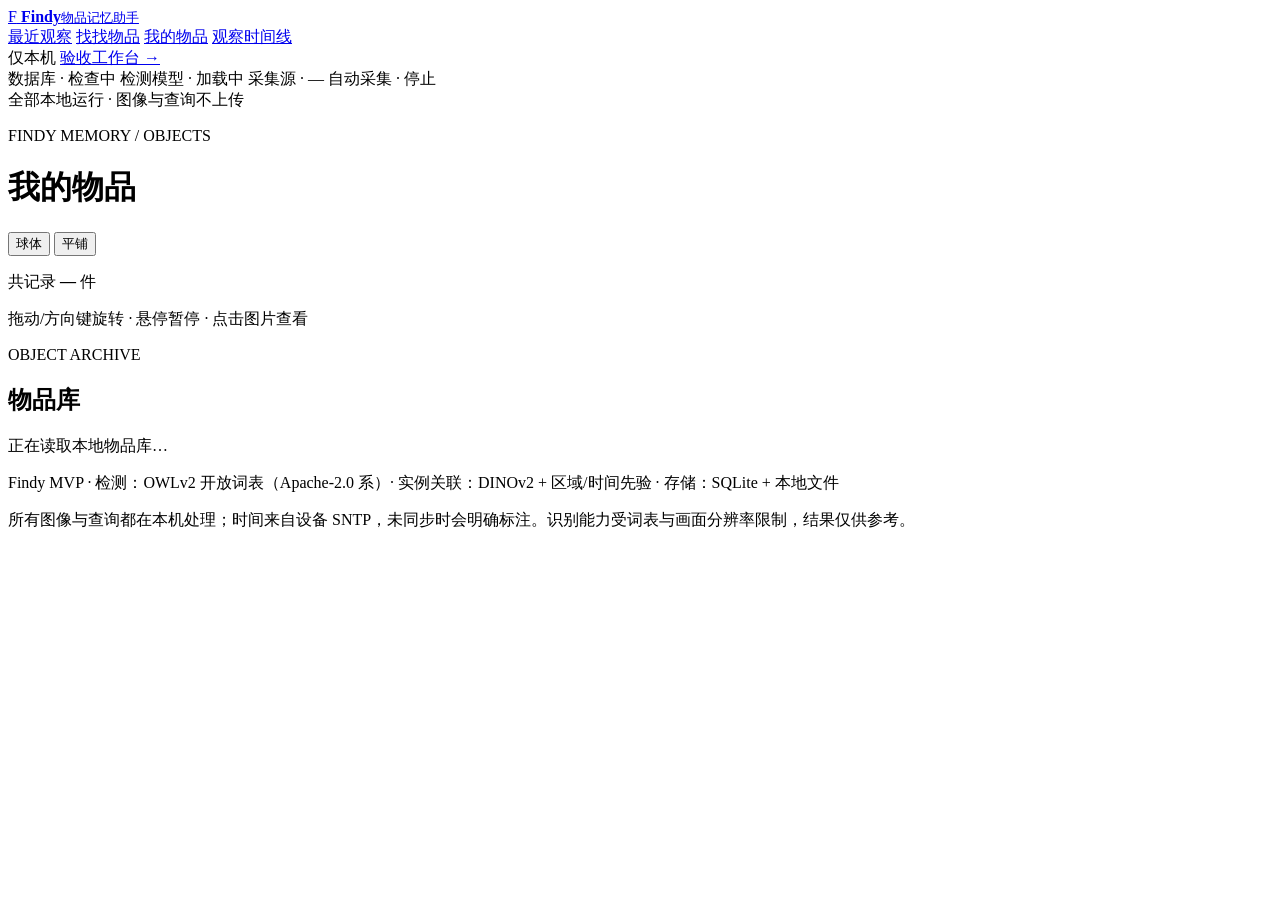
==== web/items.html @ 797baae5 "feat(web): add warm staggered entrance motion" ====
<!DOCTYPE html>
<html lang="zh-CN">
<head>
  <meta charset="UTF-8" />
  <meta name="viewport" content="width=device-width, initial-scale=1.0" />
  <meta name="theme-color" content="#F4F0E8" />
  <link rel="icon" href="data:image/svg+xml,%3Csvg xmlns='http://www.w3.org/2000/svg' viewBox='0 0 32 32'%3E%3Crect width='32' height='32' rx='8' fill='%23A3A77A'/%3E%3Ctext x='16' y='23' font-size='20' font-family='Segoe UI' font-weight='bold' text-anchor='middle' fill='%232F2B24'%3EF%3C/text%3E%3C/svg%3E" />
  <title>我的物品 · Findy</title>
  <link rel="stylesheet" href="/static/styles.css" />
  <link rel="stylesheet" href="/static/main.css" />
  <link rel="stylesheet" href="/static/warm.css" />
</head>
<body class="app-main" data-page="items">
  <header class="app-header">
    <div class="app-header-main">
      <a class="app-brand" href="/" aria-label="Findy 最近观察">
        <span class="logo app-logo">F</span>
        <span class="app-brand-copy"><strong>Findy</strong><small>物品记忆助手</small></span>
      </a>
      <nav class="app-nav" aria-label="主导航">
        <a href="/" data-nav="observe">最近观察</a>
        <a href="/search" data-nav="search">找找物品</a>
        <a href="/items" data-nav="items" class="is-active" aria-current="page">我的物品</a>
        <a href="/timeline" data-nav="timeline">观察时间线</a>
      </nav>
      <div class="app-header-actions">
        <span class="app-local-badge" title="所有图像与查询仅在本机处理">仅本机</span>
        <a class="topbar-link app-workbench-link" href="/workbench">验收工作台 →</a>
      </div>
    </div>
    <div class="app-statusbar">
      <div class="status-row" id="status-row">
        <span class="pill" id="pill-db">数据库 · 检查中</span>
        <span class="pill" id="pill-model">检测模型 · 加载中</span>
        <span class="pill" id="pill-source">采集源 · —</span>
        <span class="pill" id="pill-auto">自动采集 · 停止</span>
      </div>
      <span class="app-status-note">全部本地运行 · 图像与查询不上传</span>
    </div>
  </header>

  <main class="app-page items-page" id="items-page">
    <header class="page-heading items-heading wm-enter" style="--enter-delay: 0ms">
      <div>
        <p class="page-kicker">FINDY MEMORY / OBJECTS</p>
        <h1>我的物品</h1>
      </div>
      <div class="items-mode-switch" role="group" aria-label="展示模式">
        <button class="items-mode-btn is-active" id="mode-orb" type="button" data-items-mode="orb" aria-pressed="true">球体</button>
        <button class="items-mode-btn" id="mode-grid" type="button" data-items-mode="grid" aria-pressed="false">平铺</button>
      </div>
    </header>

    <section class="orb-view wm-enter" id="orb-view" style="--enter-delay: 90ms" aria-label="物品球体">
      <div
        class="orb-stage"
        id="orb-stage"
        role="group"
        aria-roledescription="可拖动物品球"
        tabindex="0"
        aria-label="可拖动物品图片球"
        aria-describedby="orb-hint"
      >
        <div class="orb-scene">
          <div class="orb-sphere" id="orb-sphere"></div>
        </div>
      </div>
      <div class="orb-meta">
        <p class="orb-count" id="orb-count">共记录 <strong id="objects-count">—</strong> 件</p>
        <p class="orb-hint" id="orb-hint">拖动/方向键旋转 · 悬停暂停 · 点击图片查看</p>
        <p class="orb-selection" id="orb-selection" aria-live="polite"></p>
      </div>
      <p class="orb-empty" id="orb-empty" hidden>还没有记录到物品。</p>
    </section>

    <section class="grid-view" id="grid-view" aria-hidden="true" inert>
      <div class="items-toolbar">
        <div class="items-toolbar-copy">
          <p class="items-toolbar-kicker">OBJECT ARCHIVE</p>
          <h2>物品库</h2>
        </div>
      </div>
      <div class="object-grid" id="objects">
        <p class="empty-note">正在读取本地物品库…</p>
      </div>
    </section>
  </main>

  <footer class="app-footer">
    <p>Findy MVP · 检测：OWLv2 开放词表（Apache-2.0 系）· 实例关联：DINOv2 + 区域/时间先验 · 存储：SQLite + 本地文件</p>
    <p class="muted small">所有图像与查询都在本机处理；时间来自设备 SNTP，未同步时会明确标注。识别能力受词表与画面分辨率限制，结果仅供参考。</p>
  </footer>

  <div class="toast hidden" id="toast"></div>
  <script src="/static/app.js"></script>
</body>
</html>
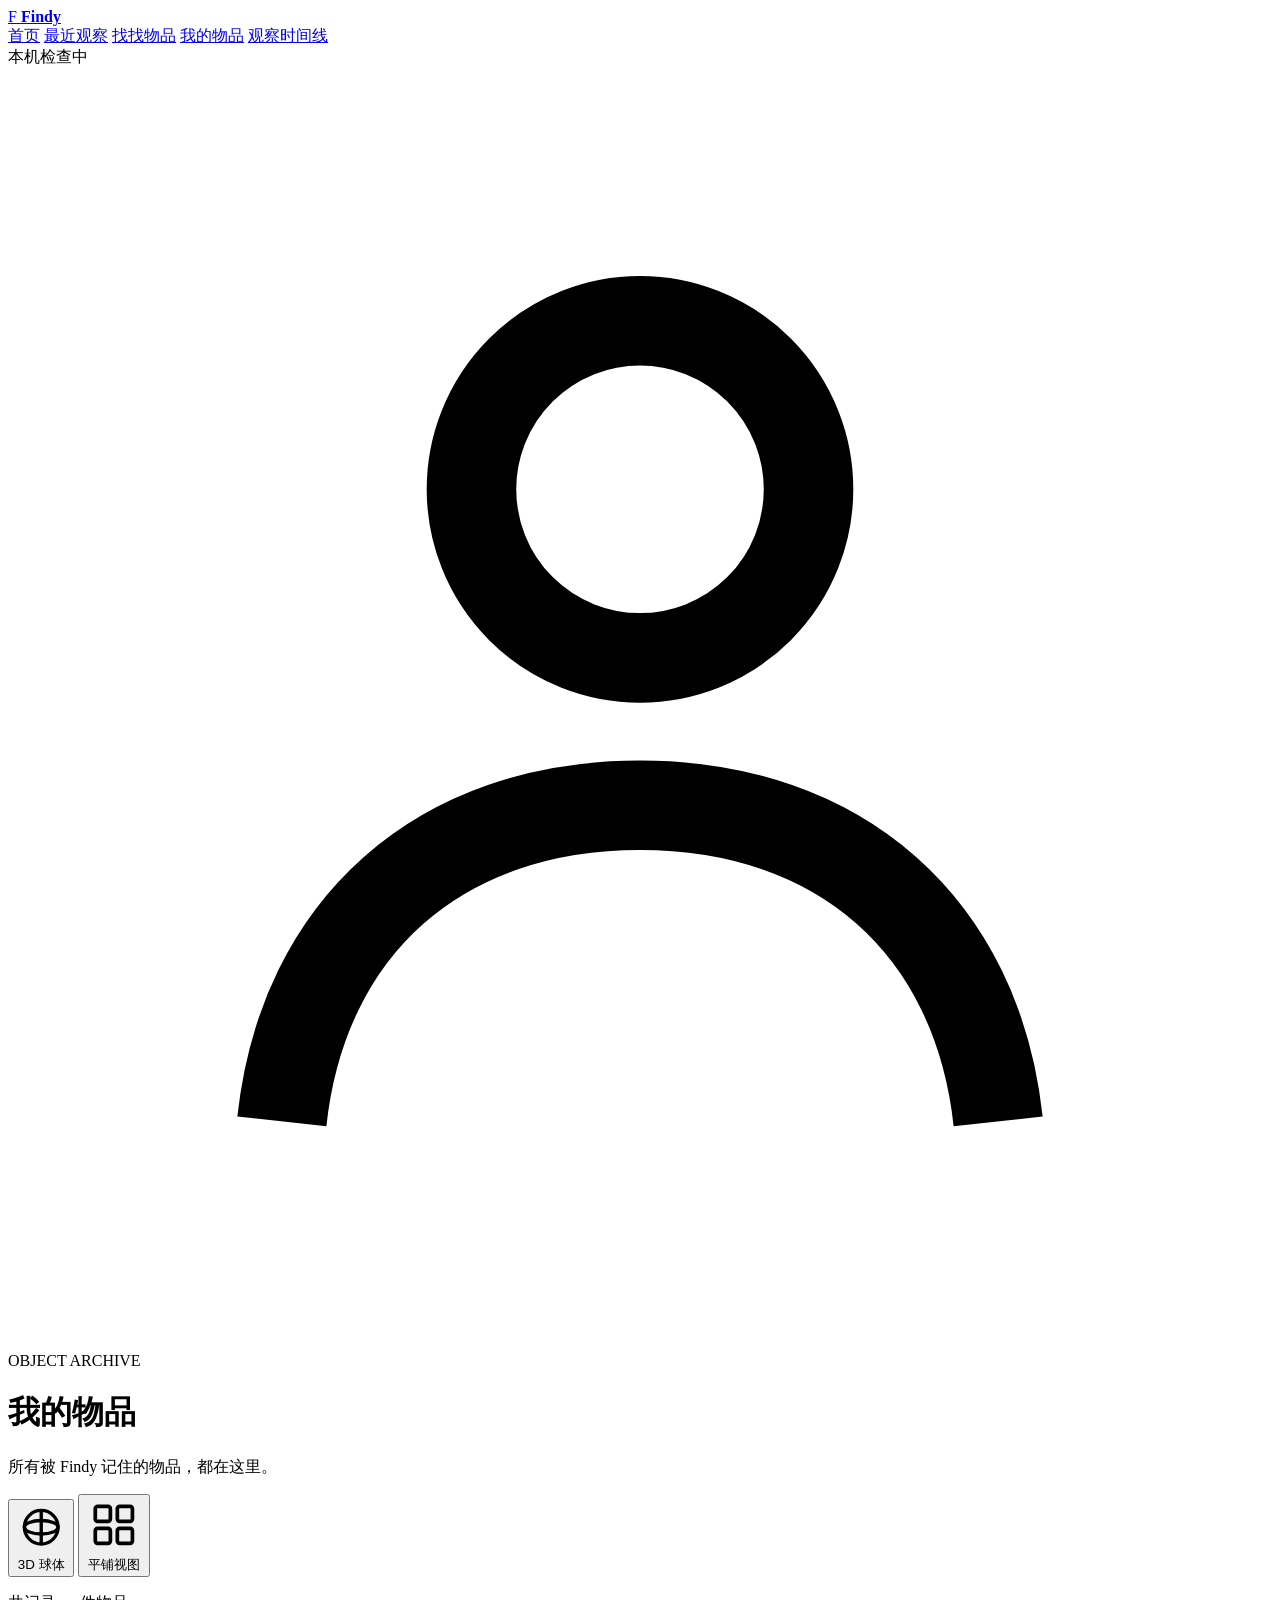
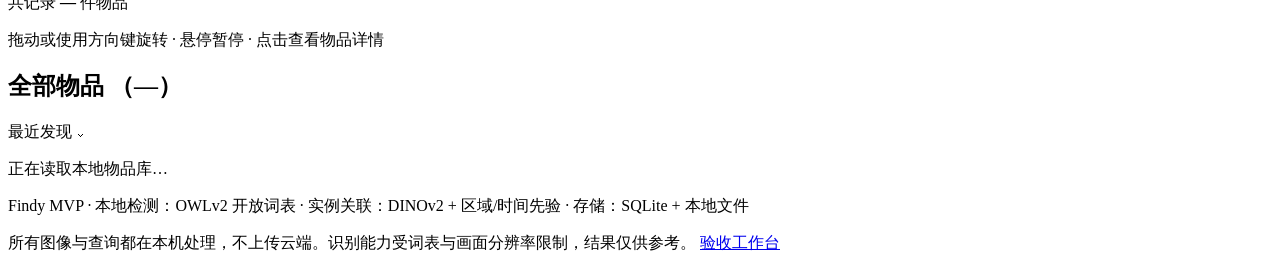
==== commit 5ab62796: "feat(web): rebuild full-site UI from reference design system" ====
--- a/web/items.html
+++ b/web/items.html
@@ -3,8 +3,8 @@
 <head>
   <meta charset="UTF-8" />
   <meta name="viewport" content="width=device-width, initial-scale=1.0" />
-  <meta name="theme-color" content="#F4F0E8" />
-  <link rel="icon" href="data:image/svg+xml,%3Csvg xmlns='http://www.w3.org/2000/svg' viewBox='0 0 32 32'%3E%3Crect width='32' height='32' rx='8' fill='%23A3A77A'/%3E%3Ctext x='16' y='23' font-size='20' font-family='Segoe UI' font-weight='bold' text-anchor='middle' fill='%232F2B24'%3EF%3C/text%3E%3C/svg%3E" />
+  <meta name="theme-color" content="#F6F3EC" />
+  <link rel="icon" href="data:image/svg+xml,%3Csvg xmlns='http://www.w3.org/2000/svg' viewBox='0 0 32 32'%3E%3Crect width='32' height='32' rx='9' fill='%231D1B17'/%3E%3Ctext x='16' y='23' font-size='19' font-family='Segoe UI' font-weight='bold' text-anchor='middle' fill='%23FFFFFF'%3EF%3C/text%3E%3C/svg%3E" />
   <title>我的物品 · Findy</title>
   <link rel="stylesheet" href="/static/styles.css" />
   <link rel="stylesheet" href="/static/main.css" />
@@ -13,72 +13,64 @@
 <body class="app-main" data-page="items">
   <header class="app-header">
     <div class="app-header-main">
-      <a class="app-brand" href="/" aria-label="Findy 最近观察">
+      <a class="app-brand" href="/" aria-label="Findy 首页">
         <span class="logo app-logo">F</span>
-        <span class="app-brand-copy"><strong>Findy</strong><small>物品记忆助手</small></span>
+        <span class="app-brand-copy"><strong>Findy</strong></span>
       </a>
       <nav class="app-nav" aria-label="主导航">
-        <a href="/" data-nav="observe">最近观察</a>
+        <a href="/" data-nav="home">首页</a>
+        <a href="/observe" data-nav="observe">最近观察</a>
         <a href="/search" data-nav="search">找找物品</a>
         <a href="/items" data-nav="items" class="is-active" aria-current="page">我的物品</a>
         <a href="/timeline" data-nav="timeline">观察时间线</a>
       </nav>
       <div class="app-header-actions">
-        <span class="app-local-badge" title="所有图像与查询仅在本机处理">仅本机</span>
-        <a class="topbar-link app-workbench-link" href="/workbench">验收工作台 →</a>
+        <span class="device-chip" id="header-device"><i aria-hidden="true"></i><span>本机检查中</span></span>
+        <span class="avatar" aria-hidden="true">
+          <svg viewBox="0 0 24 24" fill="none" stroke="currentColor" stroke-width="1.7"><circle cx="12" cy="8" r="3.2"/><path d="M5.2 20c.4-3.7 3-6 6.8-6s6.4 2.3 6.8 6"/></svg>
+        </span>
       </div>
-    </div>
-    <div class="app-statusbar">
-      <div class="status-row" id="status-row">
-        <span class="pill" id="pill-db">数据库 · 检查中</span>
-        <span class="pill" id="pill-model">检测模型 · 加载中</span>
-        <span class="pill" id="pill-source">采集源 · —</span>
-        <span class="pill" id="pill-auto">自动采集 · 停止</span>
-      </div>
-      <span class="app-status-note">全部本地运行 · 图像与查询不上传</span>
     </div>
   </header>
 
   <main class="app-page items-page" id="items-page">
     <header class="page-heading items-heading wm-enter" style="--enter-delay: 0ms">
       <div>
-        <p class="page-kicker">FINDY MEMORY / OBJECTS</p>
+        <p class="page-kicker">OBJECT ARCHIVE</p>
         <h1>我的物品</h1>
+        <p class="page-subtitle">所有被 Findy 记住的物品，都在这里。</p>
       </div>
       <div class="items-mode-switch" role="group" aria-label="展示模式">
-        <button class="items-mode-btn is-active" id="mode-orb" type="button" data-items-mode="orb" aria-pressed="true">球体</button>
-        <button class="items-mode-btn" id="mode-grid" type="button" data-items-mode="grid" aria-pressed="false">平铺</button>
+        <button class="items-mode-btn is-active" id="mode-orb" type="button" data-items-mode="orb" aria-pressed="true">
+          <svg viewBox="0 0 24 24" fill="none" stroke="currentColor" stroke-width="1.6" aria-hidden="true"><circle cx="12" cy="12" r="8"/><ellipse cx="12" cy="12" rx="8" ry="3.2"/><path d="M12 4v16"/></svg>
+          3D 球体
+        </button>
+        <button class="items-mode-btn" id="mode-grid" type="button" data-items-mode="grid" aria-pressed="false">
+          <svg viewBox="0 0 24 24" fill="none" stroke="currentColor" stroke-width="1.6" aria-hidden="true"><rect x="4" y="4" width="6.5" height="6.5" rx="1"/><rect x="13.5" y="4" width="6.5" height="6.5" rx="1"/><rect x="4" y="13.5" width="6.5" height="6.5" rx="1"/><rect x="13.5" y="13.5" width="6.5" height="6.5" rx="1"/></svg>
+          平铺视图
+        </button>
       </div>
     </header>
 
-    <section class="orb-view wm-enter" id="orb-view" style="--enter-delay: 90ms" aria-label="物品球体">
-      <div
-        class="orb-stage"
-        id="orb-stage"
-        role="group"
-        aria-roledescription="可拖动物品球"
-        tabindex="0"
-        aria-label="可拖动物品图片球"
-        aria-describedby="orb-hint"
-      >
-        <div class="orb-scene">
-          <div class="orb-sphere" id="orb-sphere"></div>
-        </div>
+    <section class="orb-view wm-enter" id="orb-view" style="--enter-delay: 80ms" aria-label="物品球体">
+      <div class="orb-stage" id="orb-stage" role="group" aria-roledescription="可拖动物品球" tabindex="0"
+           aria-label="可拖动物品图片球" aria-describedby="orb-hint">
+        <div class="orb-scene"><div class="orb-sphere" id="orb-sphere"></div></div>
       </div>
       <div class="orb-meta">
-        <p class="orb-count" id="orb-count">共记录 <strong id="objects-count">—</strong> 件</p>
-        <p class="orb-hint" id="orb-hint">拖动/方向键旋转 · 悬停暂停 · 点击图片查看</p>
+        <p class="orb-count" id="orb-count">共记录 <strong id="objects-count">—</strong> 件物品</p>
+        <p class="orb-hint" id="orb-hint">拖动或使用方向键旋转 · 悬停暂停 · 点击查看物品详情</p>
         <p class="orb-selection" id="orb-selection" aria-live="polite"></p>
       </div>
       <p class="orb-empty" id="orb-empty" hidden>还没有记录到物品。</p>
     </section>
 
-    <section class="grid-view" id="grid-view" aria-hidden="true" inert>
+    <section class="grid-view" id="grid-view" aria-label="全部物品">
       <div class="items-toolbar">
         <div class="items-toolbar-copy">
-          <p class="items-toolbar-kicker">OBJECT ARCHIVE</p>
-          <h2>物品库</h2>
+          <h2>全部物品 <span id="grid-count">（—）</span></h2>
         </div>
+        <span class="sort-pill">最近发现 <span aria-hidden="true">⌄</span></span>
       </div>
       <div class="object-grid" id="objects">
         <p class="empty-note">正在读取本地物品库…</p>
@@ -86,12 +78,22 @@
     </section>
   </main>
 
+  <div class="item-dialog" id="item-dialog" hidden>
+    <div class="item-dialog-backdrop" data-item-close></div>
+    <section class="item-sheet" role="dialog" aria-modal="true" aria-labelledby="item-dialog-title" aria-describedby="item-dialog-sub">
+      <button class="item-dialog-close" type="button" data-item-close aria-label="关闭物品详情">×</button>
+      <div class="item-sheet-body" id="item-dialog-body">
+        <p class="empty-note">正在读取物品详情…</p>
+      </div>
+    </section>
+  </div>
+
   <footer class="app-footer">
-    <p>Findy MVP · 检测：OWLv2 开放词表（Apache-2.0 系）· 实例关联：DINOv2 + 区域/时间先验 · 存储：SQLite + 本地文件</p>
-    <p class="muted small">所有图像与查询都在本机处理；时间来自设备 SNTP，未同步时会明确标注。识别能力受词表与画面分辨率限制，结果仅供参考。</p>
+    <p>Findy MVP · 本地检测：OWLv2 开放词表 · 实例关联：DINOv2 + 区域/时间先验 · 存储：SQLite + 本地文件</p>
+    <p class="muted small">所有图像与查询都在本机处理，不上传云端。识别能力受词表与画面分辨率限制，结果仅供参考。 <a href="/workbench">验收工作台</a></p>
   </footer>
 
   <div class="toast hidden" id="toast"></div>
   <script src="/static/app.js"></script>
 </body>
-</html>
+</html>
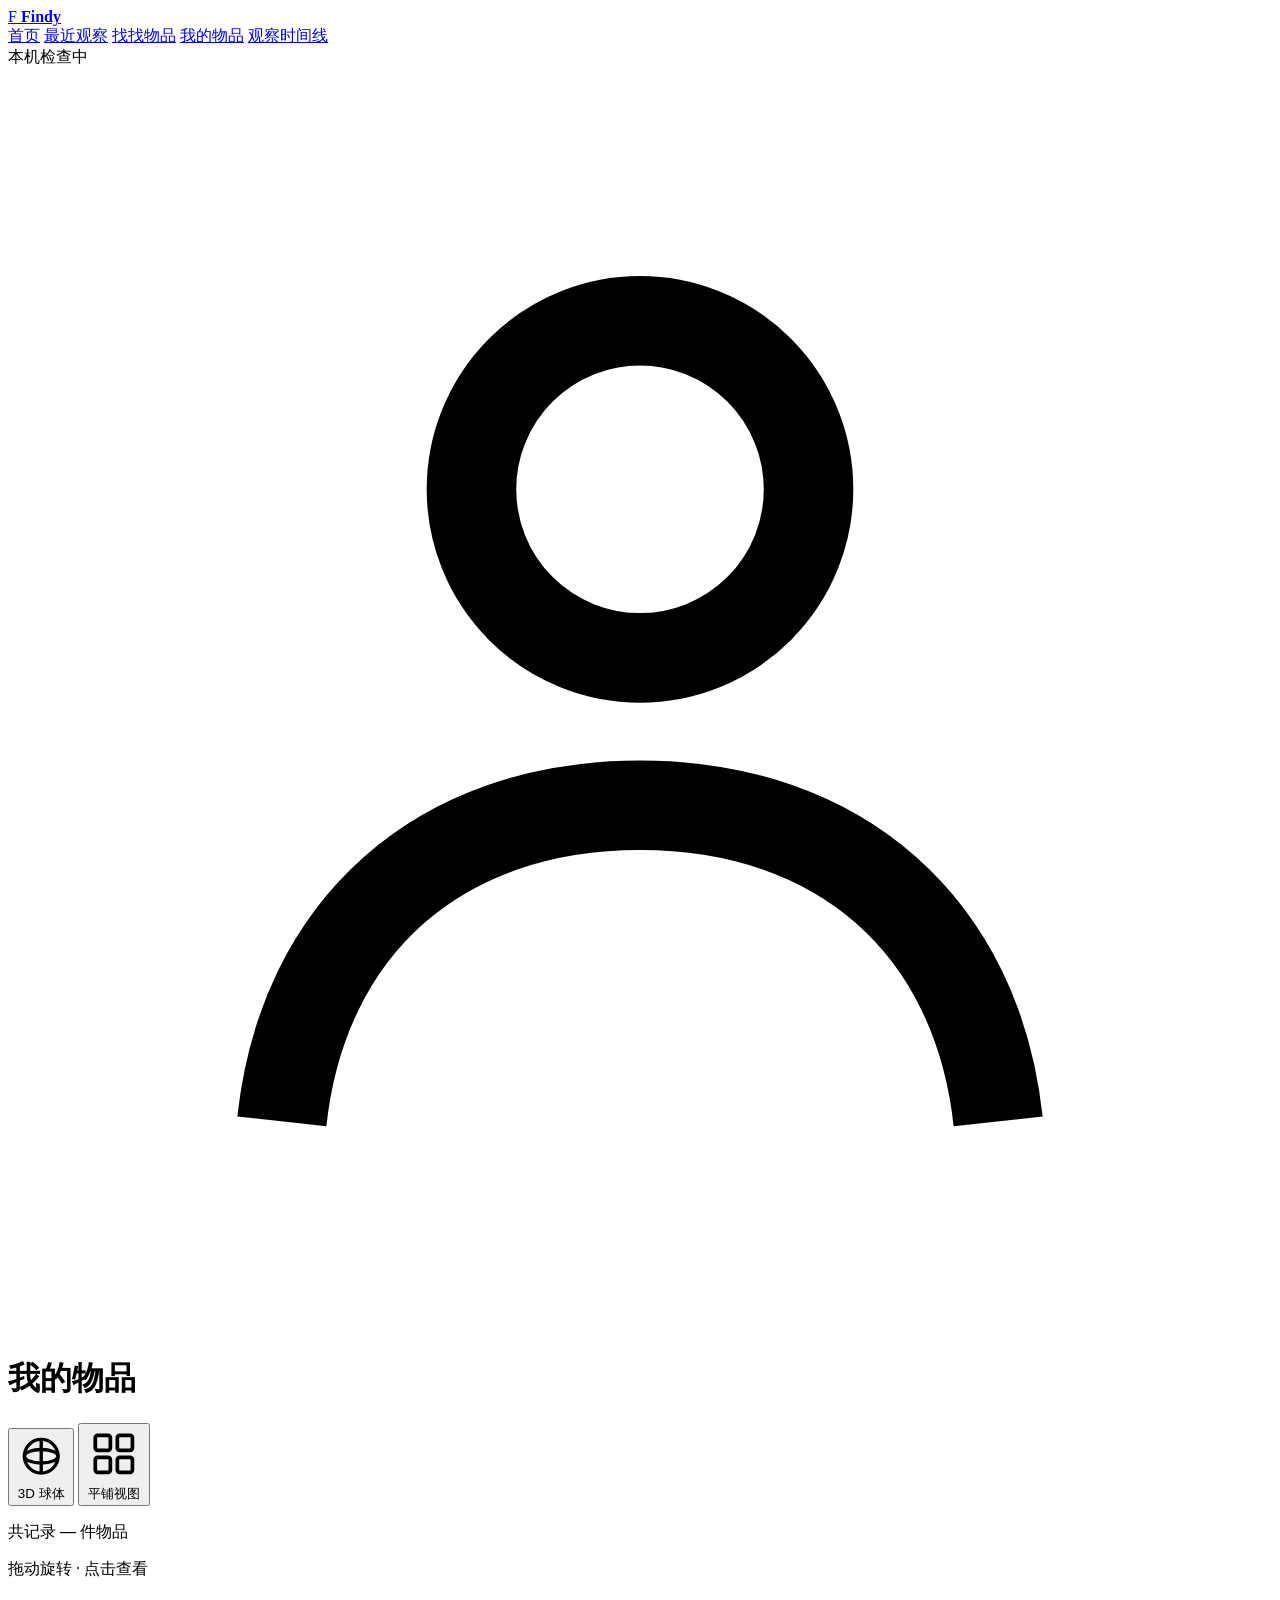
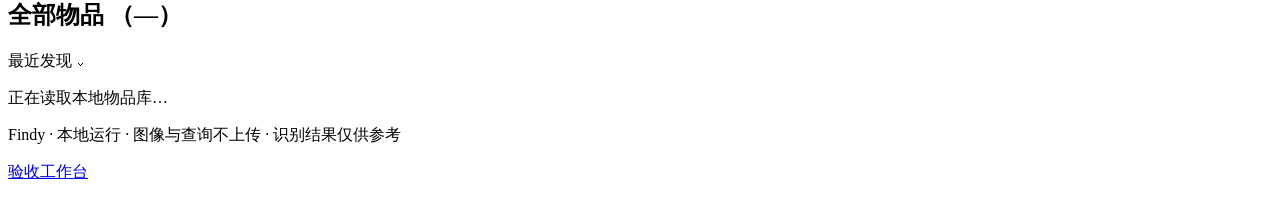
==== commit ee4624a2: "feat(ui): simplify copy and focus homepage" ====
--- a/web/items.html
+++ b/web/items.html
@@ -36,9 +36,7 @@
   <main class="app-page items-page" id="items-page">
     <header class="page-heading items-heading wm-enter" style="--enter-delay: 0ms">
       <div>
-        <p class="page-kicker">OBJECT ARCHIVE</p>
         <h1>我的物品</h1>
-        <p class="page-subtitle">所有被 Findy 记住的物品，都在这里。</p>
       </div>
       <div class="items-mode-switch" role="group" aria-label="展示模式">
         <button class="items-mode-btn is-active" id="mode-orb" type="button" data-items-mode="orb" aria-pressed="true">
@@ -59,10 +57,10 @@
       </div>
       <div class="orb-meta">
         <p class="orb-count" id="orb-count">共记录 <strong id="objects-count">—</strong> 件物品</p>
-        <p class="orb-hint" id="orb-hint">拖动或使用方向键旋转 · 悬停暂停 · 点击查看物品详情</p>
+        <p class="orb-hint" id="orb-hint">拖动旋转 · 点击查看</p>
         <p class="orb-selection" id="orb-selection" aria-live="polite"></p>
       </div>
-      <p class="orb-empty" id="orb-empty" hidden>还没有记录到物品。</p>
+      <p class="orb-empty" id="orb-empty" hidden>还没有记录到物品</p>
     </section>
 
     <section class="grid-view" id="grid-view" aria-label="全部物品">
@@ -89,8 +87,8 @@
   </div>
 
   <footer class="app-footer">
-    <p>Findy MVP · 本地检测：OWLv2 开放词表 · 实例关联：DINOv2 + 区域/时间先验 · 存储：SQLite + 本地文件</p>
-    <p class="muted small">所有图像与查询都在本机处理，不上传云端。识别能力受词表与画面分辨率限制，结果仅供参考。 <a href="/workbench">验收工作台</a></p>
+    <p>Findy · 本地运行 · 图像与查询不上传 · 识别结果仅供参考</p>
+    <p class="muted small"><a href="/workbench">验收工作台</a></p>
   </footer>
 
   <div class="toast hidden" id="toast"></div>
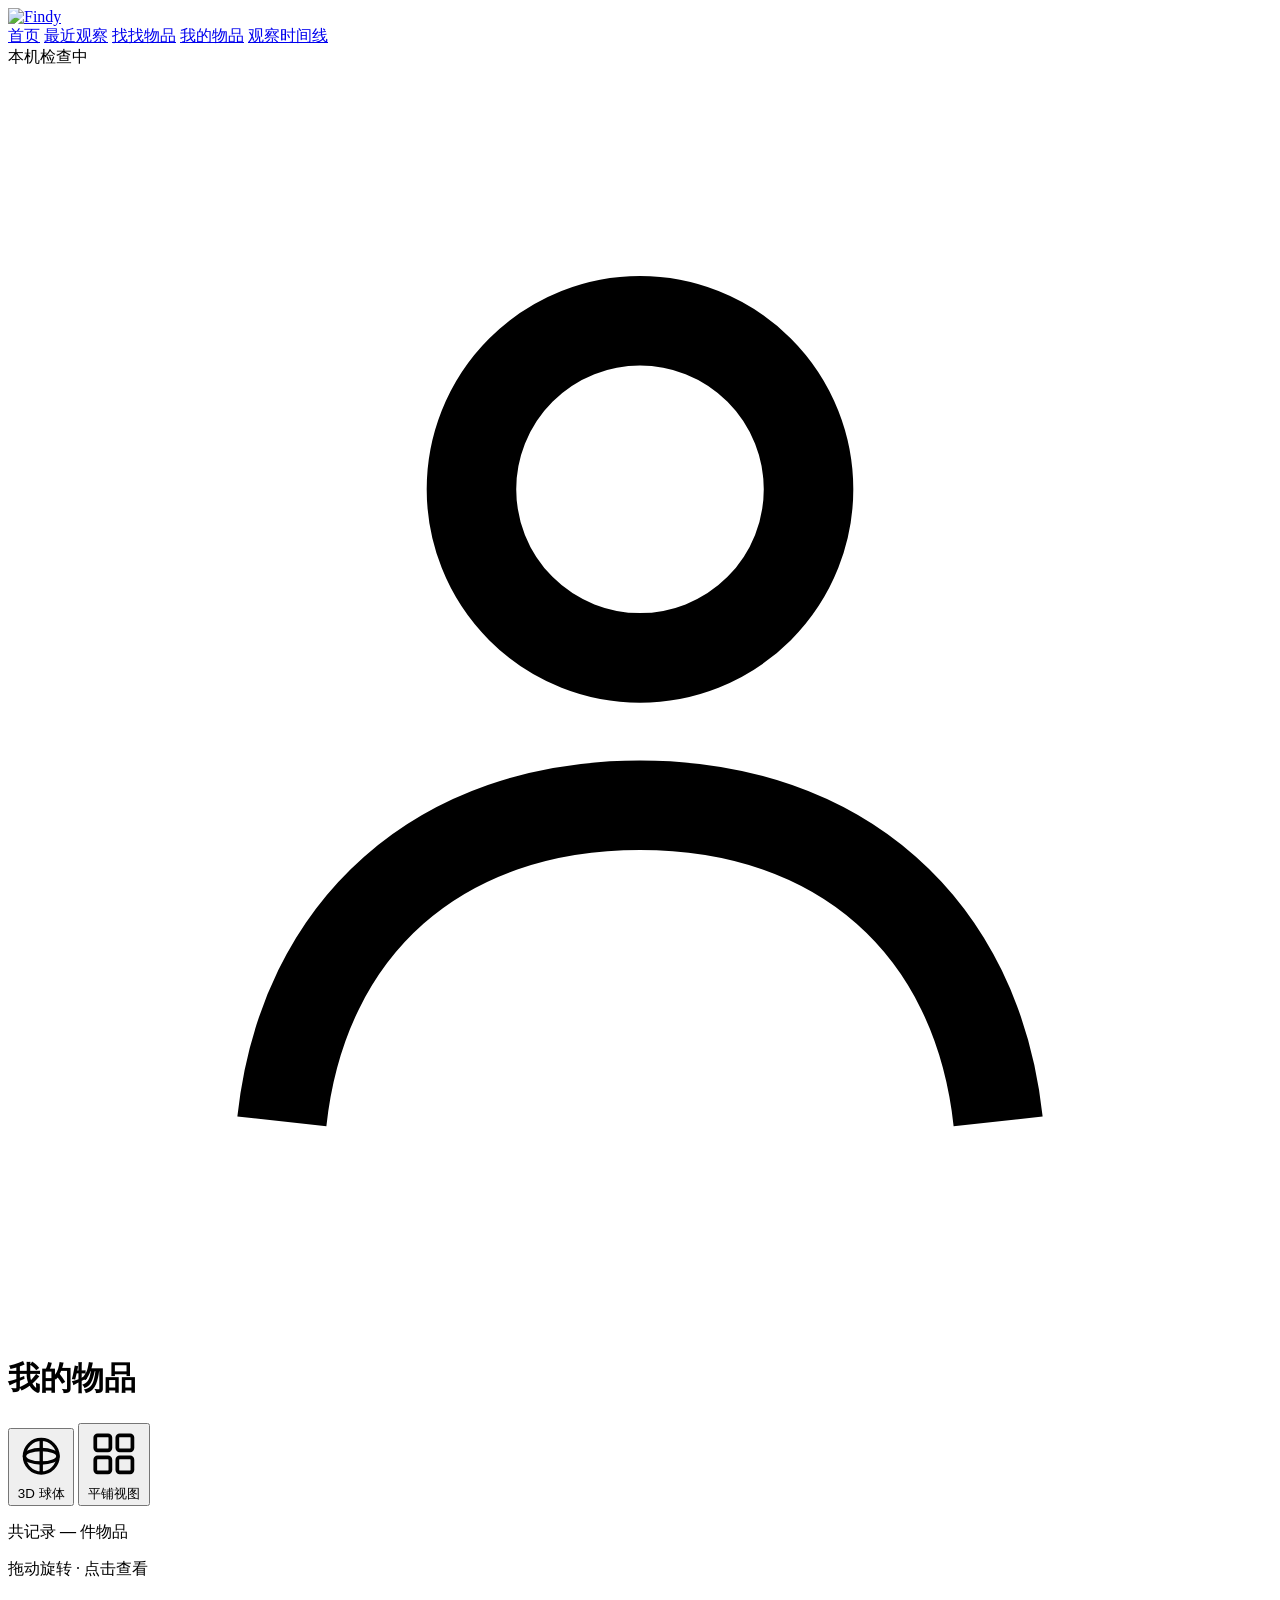
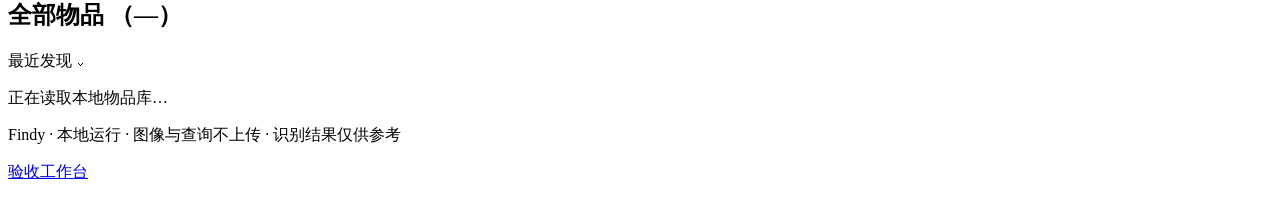
==== commit 5ec351cf: "feat(brand): integrate Findy logo, favicon and manifest" ====
--- a/web/items.html
+++ b/web/items.html
@@ -3,8 +3,15 @@
 <head>
   <meta charset="UTF-8" />
   <meta name="viewport" content="width=device-width, initial-scale=1.0" />
-  <meta name="theme-color" content="#F6F3EC" />
-  <link rel="icon" href="data:image/svg+xml,%3Csvg xmlns='http://www.w3.org/2000/svg' viewBox='0 0 32 32'%3E%3Crect width='32' height='32' rx='9' fill='%231D1B17'/%3E%3Ctext x='16' y='23' font-size='19' font-family='Segoe UI' font-weight='bold' text-anchor='middle' fill='%23FFFFFF'%3EF%3C/text%3E%3C/svg%3E" />
+  <meta name="theme-color" content="#111111" />
+  <link rel="icon" href="/brand/favicon.ico" sizes="any" />
+  <link rel="icon" type="image/png" sizes="32x32" href="/brand/png/app-icon/findy-app-32.png" />
+  <link rel="apple-touch-icon" sizes="192x192" href="/brand/png/app-icon/findy-app-192.png" />
+  <link rel="manifest" href="/manifest.webmanifest" />
+  <meta property="og:site_name" content="Findy" />
+  <meta property="og:image" content="/brand/og-image-1200x630.png" />
+  <meta property="og:image:width" content="1200" />
+  <meta property="og:image:height" content="630" />
   <title>我的物品 · Findy</title>
   <link rel="stylesheet" href="/static/styles.css" />
   <link rel="stylesheet" href="/static/main.css" />
@@ -14,8 +21,7 @@
   <header class="app-header">
     <div class="app-header-main">
       <a class="app-brand" href="/" aria-label="Findy 首页">
-        <span class="logo app-logo">F</span>
-        <span class="app-brand-copy"><strong>Findy</strong></span>
+        <img class="app-brand-logo" src="/brand/svg/logo-lockup.svg" alt="Findy" width="110" height="36" />
       </a>
       <nav class="app-nav" aria-label="主导航">
         <a href="/" data-nav="home">首页</a>
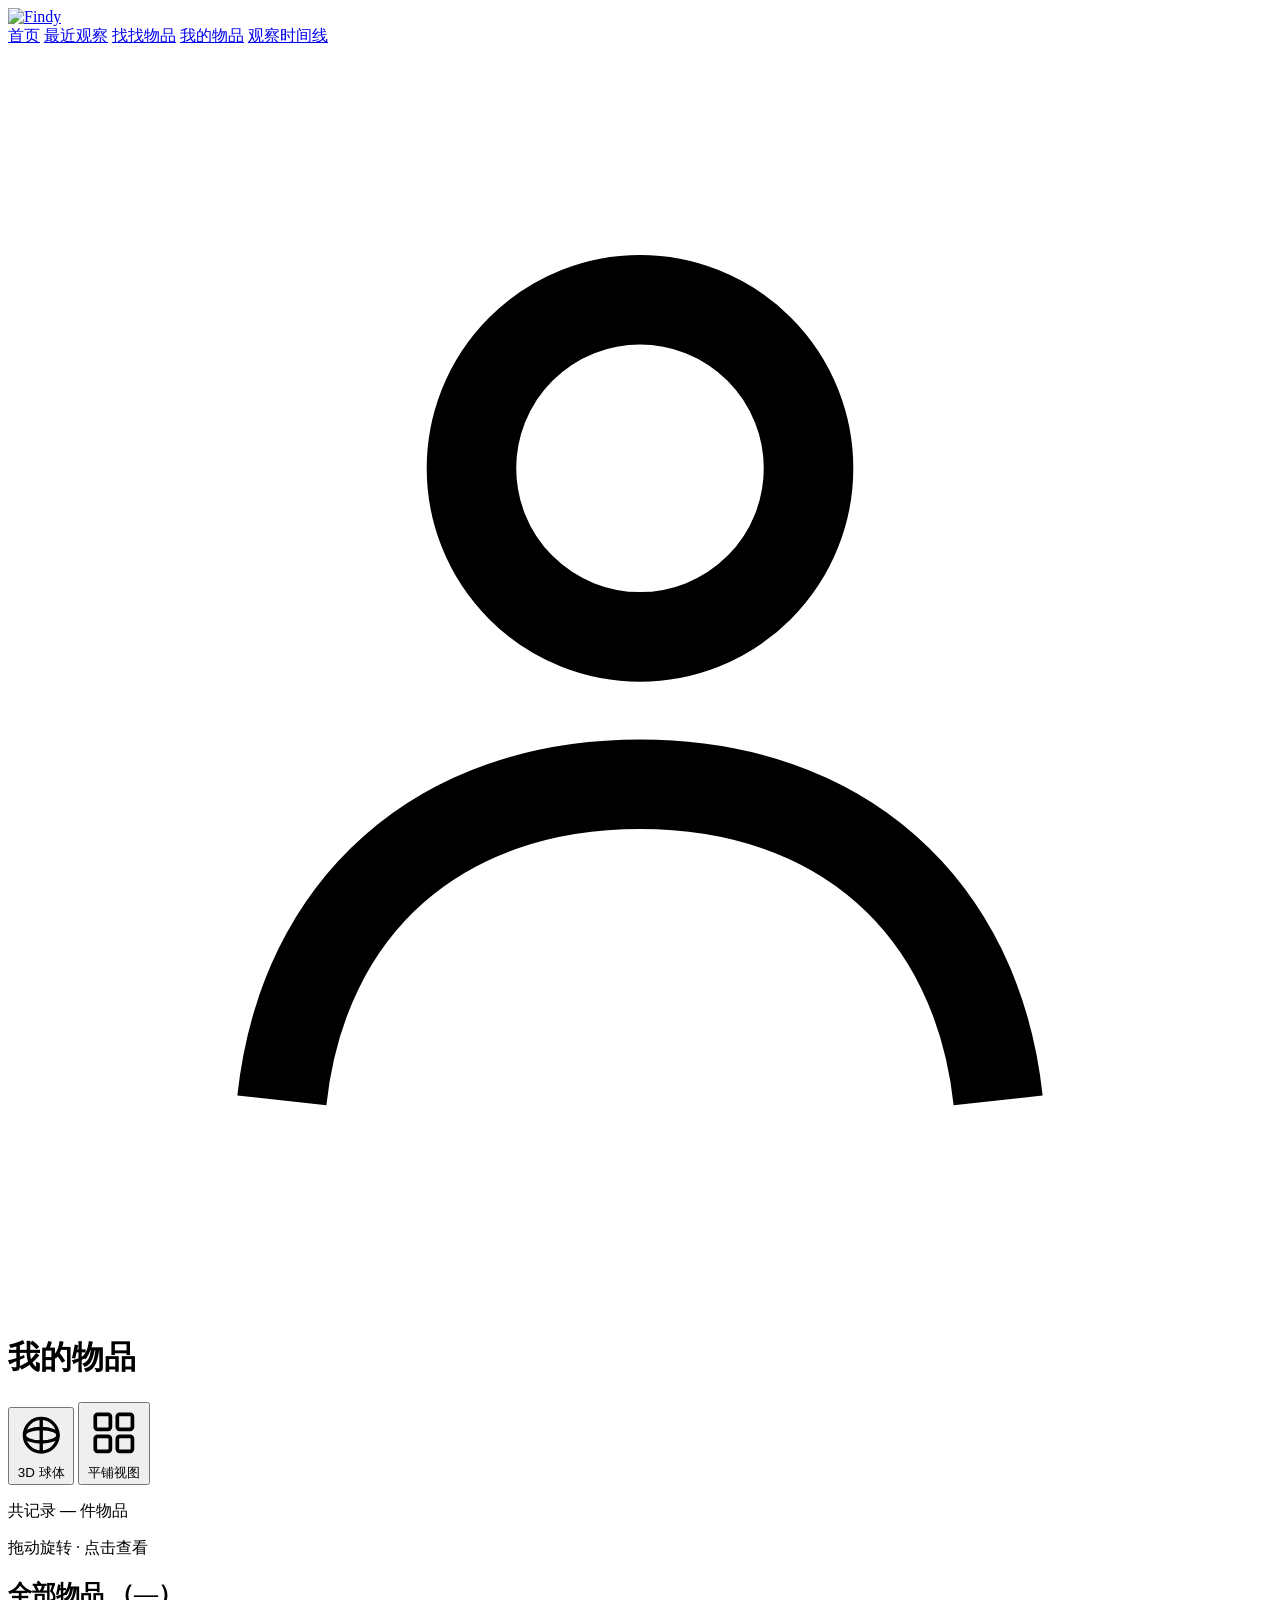
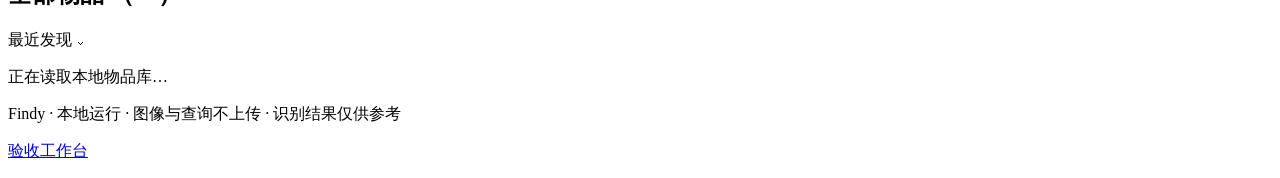
==== commit d3cb1b6b: "feat(ui): refine header, search hero and latest timeline card" ====
--- a/web/items.html
+++ b/web/items.html
@@ -4,9 +4,9 @@
   <meta charset="UTF-8" />
   <meta name="viewport" content="width=device-width, initial-scale=1.0" />
   <meta name="theme-color" content="#111111" />
-  <link rel="icon" href="/brand/favicon.ico" sizes="any" />
-  <link rel="icon" type="image/png" sizes="32x32" href="/brand/png/app-icon/findy-app-32.png" />
-  <link rel="apple-touch-icon" sizes="192x192" href="/brand/png/app-icon/findy-app-192.png" />
+  <link rel="icon" href="/brand/favicon.ico?v=c360e51c8471" sizes="any" />
+  <link rel="icon" type="image/png" sizes="32x32" href="/brand/png/app-icon/findy-app-32.png?v=c360e51c8471" />
+  <link rel="apple-touch-icon" sizes="192x192" href="/brand/png/app-icon/findy-app-192.png?v=c360e51c8471" />
   <link rel="manifest" href="/manifest.webmanifest" />
   <meta property="og:site_name" content="Findy" />
   <meta property="og:image" content="/brand/og-image-1200x630.png" />
@@ -31,7 +31,6 @@
         <a href="/timeline" data-nav="timeline">观察时间线</a>
       </nav>
       <div class="app-header-actions">
-        <span class="device-chip" id="header-device"><i aria-hidden="true"></i><span>本机检查中</span></span>
         <span class="avatar" aria-hidden="true">
           <svg viewBox="0 0 24 24" fill="none" stroke="currentColor" stroke-width="1.7"><circle cx="12" cy="8" r="3.2"/><path d="M5.2 20c.4-3.7 3-6 6.8-6s6.4 2.3 6.8 6"/></svg>
         </span>
